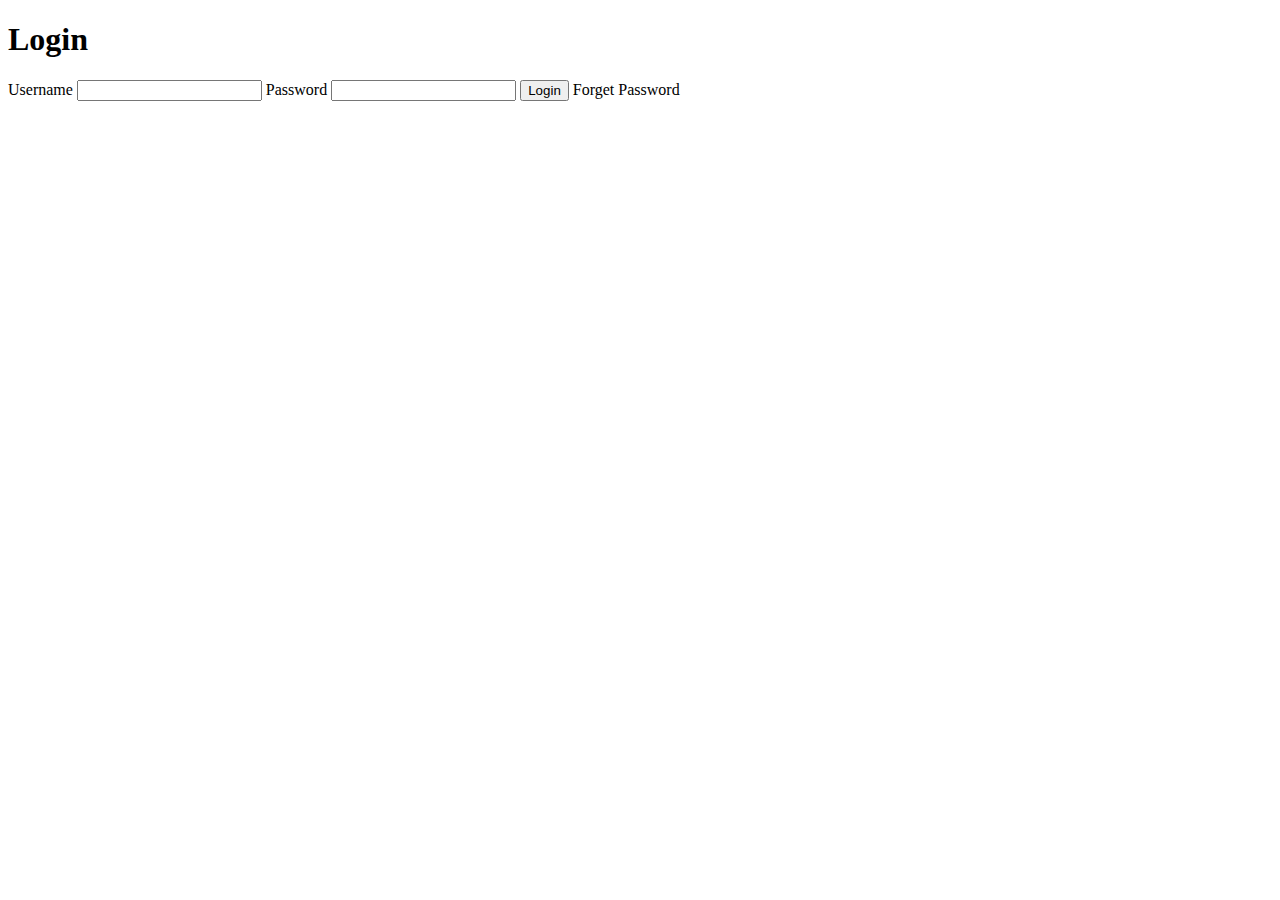
==== index.html @ c3076f0b "HTML&CSS login page" ====
<!DOCTYPE html>
<html lang="en">
<head>
     <meta charset="UTF=-8">
	 <meta http-equiv="x-UA-Compatible" content="IE=edge">
	 <meta name="viewport" content="width=device-width, initial-scale=1.0">
	 <title>Login page</title>
	 <link rel='stylesheet' href='style.css'>
	 <link rel="icon" href="images.jpg">
</head>
<body>	 
      <form>
	    <h1> Login</h1>
		<label>Username</label>
		<input type='text'>
        <label>Password</label>
		<input type='password'>
		<button>Login</button>
		<a>Forget Password</a>
	  </form>
</body>
</html>
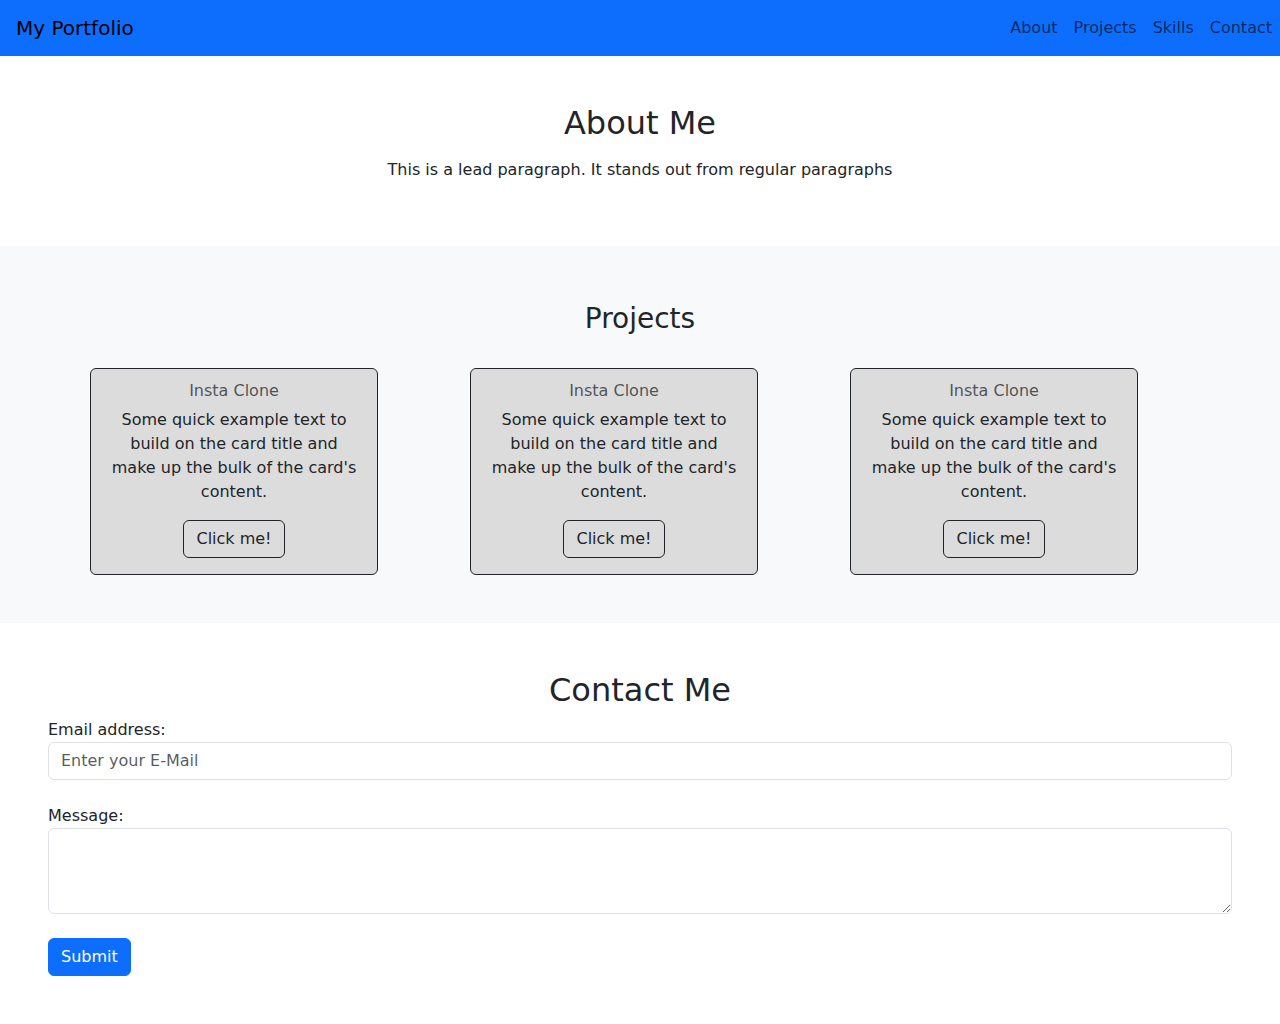
==== commit 1ab20c0d: "portfolio page is completed" ====
--- a/index.html
+++ b/index.html
@@ -1,22 +1,117 @@
 <!DOCTYPE html>
 <html lang="en">
+
 <head>
-     <meta charset="UTF=-8">
-	 <meta http-equiv="x-UA-Compatible" content="IE=edge">
-	 <meta name="viewport" content="width=device-width, initial-scale=1.0">
-	 <title>Login page</title>
-	 <link rel='stylesheet' href='style.css'>
-	 <link rel="icon" href="images.jpg">
+    <meta charset="UTF-8">
+    <meta name="viewport" content="width=device-width, initial-scale=1.0">
+    <title>My Portfolio</title>
+    <link href="https://cdn.jsdelivr.net/npm/bootstrap@5.3.3/dist/css/bootstrap.min.css" rel="stylesheet"
+        integrity="sha384-QWTKZyjpPEjISv5WaRU9OFeRpok6YctnYmDr5pNlyT2bRjXh0JMhjY6hW+ALEwIH" crossorigin="anonymous">
+    <link rel="stylesheet" href="https://cdnjs.cloudflare.com/ajax/libs/font-awesome/6.5.2/css/all.min.css"
+        integrity="sha512-SnH5WK+bZxgPHs44uWIX+LLJAJ9/2PkPKZ5QiAj6Ta86w+fsb2TkcmfRyVX3pBnMFcV7oQPJkl9QevSCWr3W6A=="
+        crossorigin="anonymous" referrerpolicy="no-referrer" />
+        <link rel="stylesheet" href="index.css">
+
 </head>
-<body>	 
-      <form>
-	    <h1> Login</h1>
-		<label>Username</label>
-		<input type='text'>
-        <label>Password</label>
-		<input type='password'>
-		<button>Login</button>
-		<a>Forget Password</a>
-	  </form>
+
+<body>
+    <nav class="navbar navbar-expand-lg navbar-light bg-primary">
+        <a class="navbar-brand mx-3" href="#">My Portfolio</a>
+        <button class="navbar-toggler" type="button" data-toggle="collapse" data-target="#navbarSupportedContent"
+            aria-controls="navbarSupportedContent" aria-expanded="false" aria-label="Toggle navigation">
+            <span class="navbar-toggler-icon"></span>
+        </button>
+
+        <div class="collapse navbar-collapse" id="navbarSupportedContent">
+            <ul class="navbar-nav ms-auto">
+                <li class="nav-item active">
+                    <a class="nav-link" href="#">About</a>
+                </li>
+                <li class="nav-item">
+                    <a class="nav-link" href="#">Projects</a>
+                </li>
+                <li class="nav-item">
+                    <a class="nav-link" href="#" id="navbarDropdown">
+                        Skills
+                    </a>
+                </li>
+                <li class="nav-item">
+                    <a class="nav-link" href="#">Contact</a>
+                </li>
+            </ul>
+        </div>
+    </nav>
+    <section class="">
+        <div class="p-5">
+            <h2 class="text-center">About Me</h2>
+            <p class="text-center mt-3">This is a lead paragraph. It stands out from regular paragraphs</p>
+        </div>
+        <div class="bg p-5">
+            <h3 class="text-center my-2">Projects</h3>
+            <div class="container">
+                <div class="row d-flex justify-content-between">
+                    <!-- <div class="d-flex justify-content-around"> -->
+                    <!-- <div class="d-flex justify-content-between align-items-center"> -->
+                        <div class="col-lg-4 col-md-6 col-12">
+                <div class="card border-dark mt-4 mx-2 background" style="width: 18rem;">
+                    <div class="card-body text-center">
+                        <i class="fa-brands fa-instagram display-6 mb-4"></i>
+                        <h6 class="card-subtitle mb-2 text-body-secondary">Insta Clone</h6>
+                        <p class="card-text">Some quick example text to build on the card title and make up the bulk of
+                            the card's content.</p>
+                        <button href="#" class="btn btn-outline-dark">Click me!</button>
+                    </div>
+                </div>
+            </div>
+            <div class="col-lg-4 col-md-6 col-12">
+                <div class="card border-dark mt-4 background mx-2" style="width: 18rem;">
+                    <div class="card-body text-center">
+                        <i class="fa-brands fa-github display-6 mb-4"></i>
+                        <h6 class="card-subtitle mb-2 text-body-secondary">Insta Clone</h6>
+                        <p class="card-text">Some quick example text to build on the card title and make up the bulk of
+                            the card's content.</p>
+                        <button href="#" class="btn btn-outline-dark">Click me!</button>
+                    </div>
+                </div>
+            </div>
+            <div class="col-lg-4 col-md-6 col-12">
+                <div class="card border-dark mt-4 background mx-2" style="width: 18rem;">
+                    <div class="card-body text-center">
+                        <i class="fa-brands fa-linkedin display-6 mb-4"></i>
+                        <h6 class="card-subtitle mb-2 text-body-secondary">Insta Clone</h6>
+                        <p class="card-text">Some quick example text to build on the card title and make up the bulk of
+                            the card's content.</p>
+                        <button href="#" class="btn btn-outline-dark">Click me!</button>
+                    </div>
+                </div>
+            </div>
+                </div>
+            </div>
+            </div>
+            <div class="p-5">
+                <h2 class="text-center">Contact Me</h2>
+                <form>
+                    <div class="form-group">
+                      <label for="exampleInputEmail1">Email address: </label>
+                      <input type="email" class="form-control" id="exampleInputEmail1" aria-describedby="emailHelp" placeholder="Enter your E-Mail">
+                    </div> <br>
+                    <div class="form-group">
+                        <label for="exampleFormControlTextarea1">Message:</label>
+                        <textarea class="form-control" id="exampleFormControlTextarea1" rows="3"></textarea>
+                      </div> <br>
+                    <button type="submit" class="btn btn-primary">Submit</button>
+                  </form>
+            </div>
+        </div>
+            
+        <!-- </div> -->
+    
+        
+       
+    </section>
+    <script src="https://cdn.jsdelivr.net/npm/bootstrap@5.3.3/dist/js/bootstrap.bundle.min.js"
+        integrity="sha384-YvpcrYf0tY3lHB60NNkmXc5s9fDVZLESaAA55NDzOxhy9GkcIdslK1eN7N6jIeHz"
+        crossorigin="anonymous"></script>
 </body>
-</html>	 +
+</html>--- a/index.css
+++ b/index.css
@@ -0,0 +1,11 @@
+/* .card {
+    color: #DCDCDC;
+} */
+
+.background {
+    background-color: #DCDCDC;
+}
+
+.bg {
+    background-color: #F8F9FA;
+}